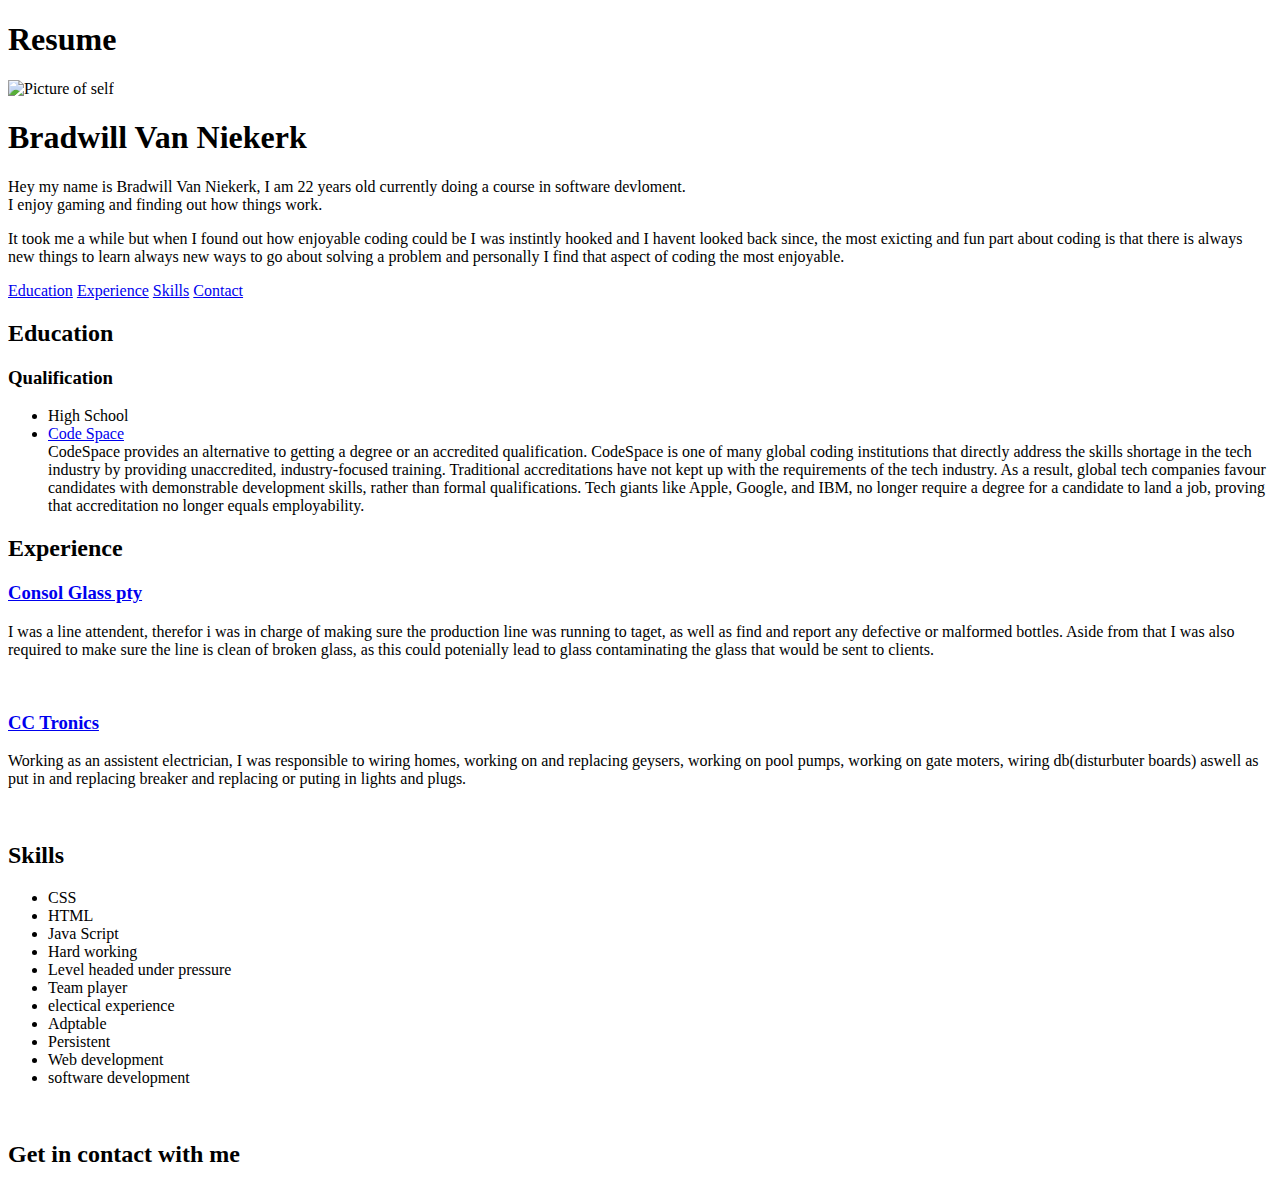
==== Resume.html @ d5ea6ebb "Resume content added" ====
<!DOCTYPE html>
<html lang="eng">

<head>
    <meta charset="UTF-8">
    <meta name="viewport" content="width=device-width, initial-scale=1.0">
    <link href="" rel="stylesheet">
    <link rel="icon" type="image/png" sizes="16x16" href="">
    <title>Bradwill Van Niekerk</title>

</head>

<body>
    <header>
        <h1>
            <bold>Resume</bold>
        </h1>
        <aside>
            <picture>
                <source srcset="" media="(max-width: 480px)">
                <source srcset="" media="(max-width: 767px)">
                <img src="" alt="Picture of self" class="Picture">
            </picture>
        </aside>
        <h1>Bradwill Van Niekerk</h1>
        <div id="intro">
            <p>Hey my name is Bradwill Van Niekerk, I am 22 years old currently doing a course in software
                devloment.<br>
                I enjoy gaming and finding out how things work.</p>
            <p>It took me a while but when I found out how enjoyable coding could be I was instintly hooked and I havent
                looked back since, the most exicting and fun part about coding is that there is always new things to
                learn always new ways to go about solving a problem and personally I find that aspect of coding the most
                enjoyable.</p>
        </div>
    </header>
    <section>
        <aside>
            <a href="#education">Education</a>
            <a href="#Experience">Experience</a>
            <a href="#Skills">Skills</a>
            <a href="#Contact">Contact</a>
        </aside>
        <artical>

            <h2 id="education">Education</h2>
            <h3>Qualification</h3>
            <ul>
                <li>High School</li>
                <li><a href="https://www.codespace.co.za/" target="_blank">Code Space</a></li>
                CodeSpace provides an alternative to getting a degree or an accredited qualification.

                CodeSpace is one of many global coding institutions that directly address the skills shortage in the
                tech industry by providing unaccredited, industry-focused training.

                Traditional accreditations have not kept up with the requirements of the tech industry. As a result,
                global tech companies favour candidates with demonstrable development skills, rather than formal
                qualifications. Tech giants like Apple, Google, and IBM, no longer require a degree for a candidate to
                land a job, proving that accreditation no longer equals employability.
            </ul>
            <h2 id="Experience">Experience</h2>
            <h3><a href=https://www.ardaghgroup.com/glass/africa/our-markets target="blank">Consol Glass pty</a></h3>

            <p>I was a line attendent, therefor i was in charge of making sure the production line was running to
                taget, as
                well as
                find and report any defective or malformed bottles.
                Aside from that I was also required to make sure the line is clean of broken glass, as this could
                potenially
                lead to
                glass contaminating the glass that would be sent to clients.</p><br>
            <h3><a href=https://vymaps.com/ZA/CC-Tronics-973807986158755 target="blank">CC Tronics</a></h3>

            <p> Working as an assistent electrician, I was responsible to wiring homes, working on and replacing
                geysers,
                working on
                pool pumps, working on gate moters, wiring db(disturbuter boards) aswell as put in and replacing
                breaker
                and
                replacing or puting in lights and plugs.</p><br>


            <h2 id="Skills">Skills</h2>
            <ul>
                <li>CSS</li>
                <li>HTML</li>
                <li>Java Script</li>
                <li>Hard working</li>
                <li>Level headed under pressure</li>
                <li>Team player</li>
                <li>electical experience</li>
                <li>Adptable</li>
                <li>Persistent</li>
                <li>Web development</li>
                <li>software development</li>
                
            </ul><br>
    </section>
    </artical>
    <footer>
        <h2 id="Contact">Get in contact with me</h2>

    </footer>
</body>

</html>
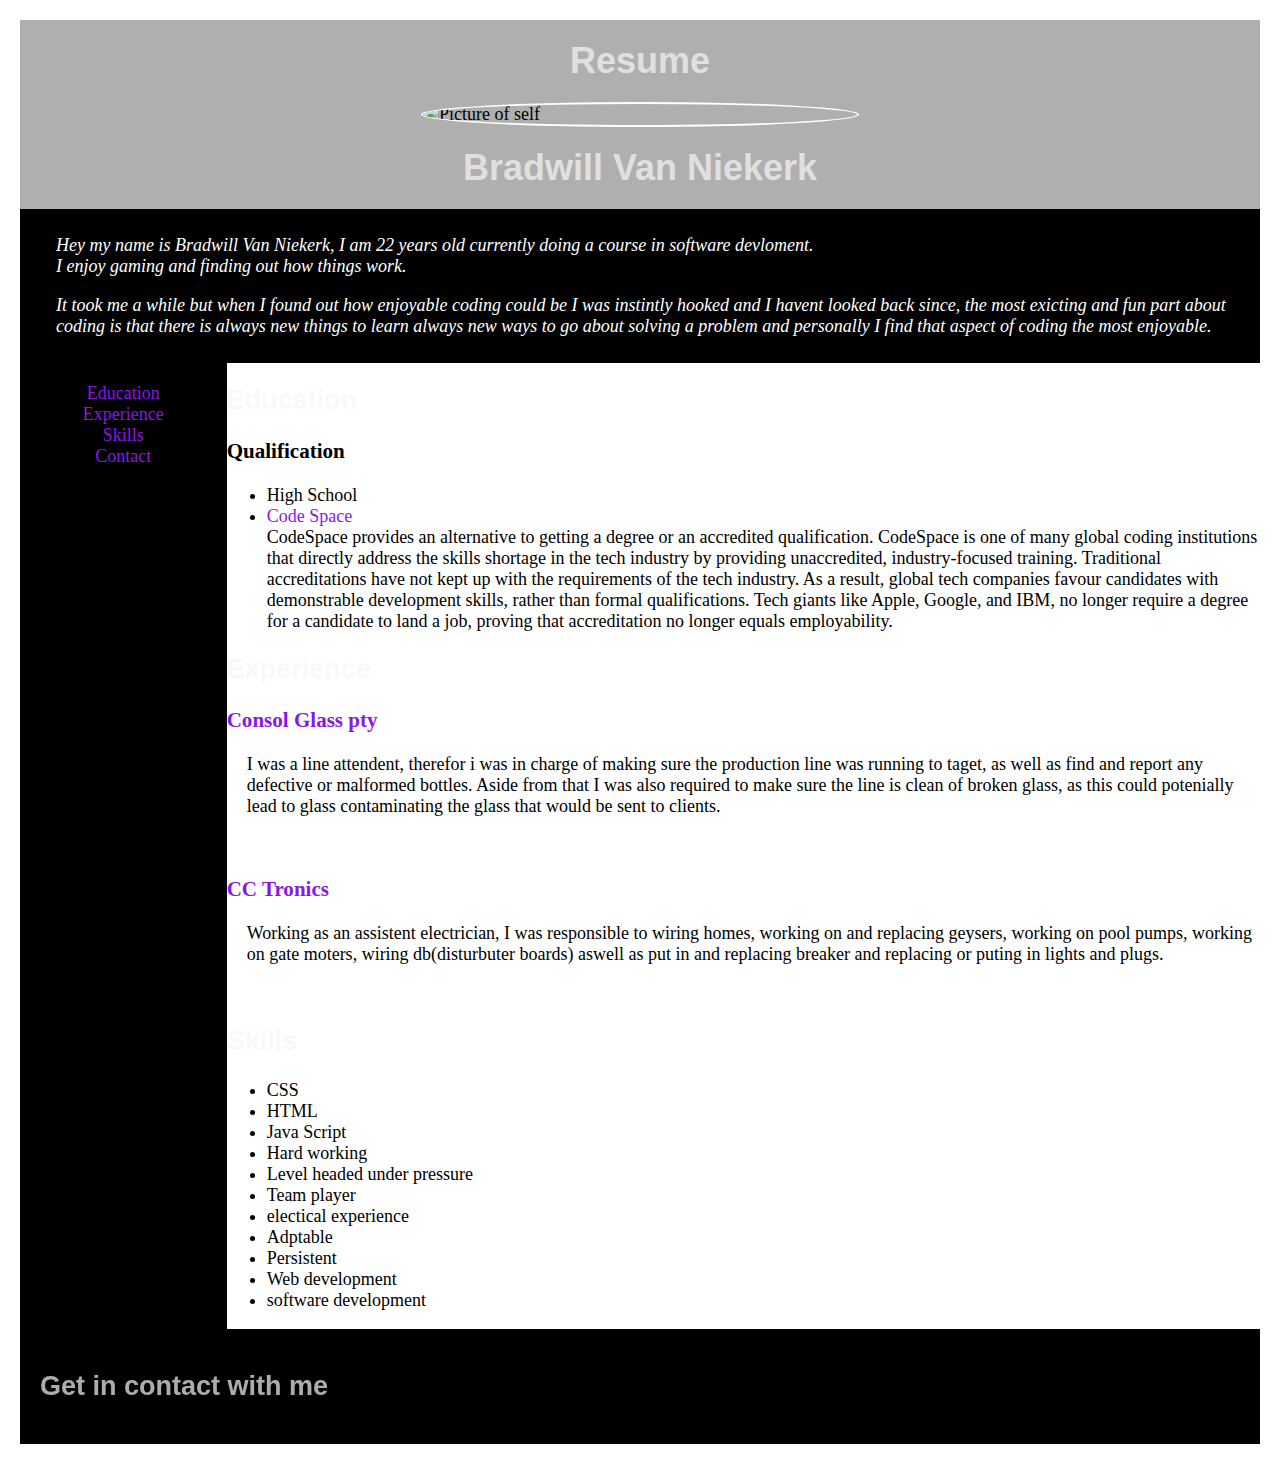
==== commit 6257de11: "Update to nav bar" ====
--- a/Resume.html
+++ b/Resume.html
@@ -4,8 +4,8 @@
 <head>
     <meta charset="UTF-8">
     <meta name="viewport" content="width=device-width, initial-scale=1.0">
-    <link href="" rel="stylesheet">
-    <link rel="icon" type="image/png" sizes="16x16" href="">
+    <link href="./CSS/Stylesheet.css" rel="stylesheet">
+    <link rel="icon" type="image/png" sizes="16x16" href="./Images/favicon_io (1)/favicon-16x16.png">
     <title>Bradwill Van Niekerk</title>
 
 </head>
@@ -15,13 +15,11 @@
         <h1>
             <bold>Resume</bold>
         </h1>
-        <aside>
-            <picture>
-                <source srcset="" media="(max-width: 480px)">
-                <source srcset="" media="(max-width: 767px)">
-                <img src="" alt="Picture of self" class="Picture">
-            </picture>
-        </aside>
+        <picture>
+            <source srcset="" media="(max-width: 480px)">
+            <source srcset="" media="(max-width: 767px)">
+            <img src="" alt="Picture of self" class="Picture">
+        </picture>
         <h1>Bradwill Van Niekerk</h1>
         <div id="intro">
             <p>Hey my name is Bradwill Van Niekerk, I am 22 years old currently doing a course in software
@@ -33,13 +31,23 @@
                 enjoyable.</p>
         </div>
     </header>
-    <section>
-        <aside>
-            <a href="#education">Education</a>
-            <a href="#Experience">Experience</a>
-            <a href="#Skills">Skills</a>
-            <a href="#Contact">Contact</a>
+    <section class="grid-container2">
+        <section-2>
+        <aside class="grid-container">
+            <div>
+                <a class=nav href="#education">Education</a>
+            </div>
+            <div>
+                <a class="nav" href="#Experience">Experience</a>
+            </div>
+            <div>
+                <a class="nav" href="#Skills">Skills</a>
+            </div>
+            <div>
+                <a class="nav" href="#Contact">Contact</a>
+            </div>
         </aside>
+    </section-2>
         <artical>
 
             <h2 id="education">Education</h2>
@@ -92,13 +100,19 @@
                 <li>Persistent</li>
                 <li>Web development</li>
                 <li>software development</li>
-                
-            </ul><br>
+
+            </ul>
+        </artical>
     </section>
-    </artical>
     <footer>
         <h2 id="Contact">Get in contact with me</h2>
+        <div class="flex-container">
+            <div>
+                <form action="https://formsubmit.co/bradwill.oostendorp7@gmail.com" method="post"></form>
 
+
+            </div>
+        </div>
     </footer>
 </body>
 
--- a/CSS/Stylesheet.css
+++ b/CSS/Stylesheet.css
@@ -0,0 +1,146 @@
+/*heading1 styling*/
+h1 {
+    text-align: center;
+    margin: 0px;
+    padding: 20px;
+}
+
+/*headind 1&2 styling*/
+h1,
+h2 {
+    opacity: 0.7;
+    color: whitesmoke;
+    background-color:;
+    font-family: sans-serif;
+}
+
+/*header background image*/
+header {
+    background: rgb(175, 175, 175) url("");
+    background-size: 100%;
+    background-position: center;
+}
+
+/*Picture in header styling*/
+.Picture {
+    height: 30%;
+    width: 35%;
+    display: block;
+    margin-left: auto;
+    margin-right: auto;
+    border: 2px solid white;
+    border-radius: 50%;
+    border-style: solid;
+    border-color: white;
+}
+
+#intro {
+    opacity: ;
+    background-color: black;
+    color: white;
+    padding: 0.5rem 1rem;
+    font-style: oblique;
+}
+
+aside{ text-align: center;
+background-color: black;
+/* color: white; */
+position: sticky; 
+top: 0px;
+}
+section-2{ position: sticky;
+background-color: black;}
+
+h3 {
+    text-align: left;
+}
+/* background image added for the body and font color,size and style set with a margin */
+body {
+    background-image: url("");
+    background-size: cover;
+    font-style: unset;
+    color:;
+    font-size: large;
+    margin: 20px;
+}
+
+
+/* all content padding */
+p {
+    padding-left: 20px;
+}
+
+/* Nav menu padding added */
+aside {
+    padding: 20px;
+}
+
+/* hyperlink color changed and formatted to change when hovered over */
+a {
+    color: rgb(137, 23, 231);
+    text-decoration: none
+}
+
+a:hover {
+    color: black;
+
+}
+img {
+    margin-left: auto;
+    margin-right: auto;
+    display: block;
+}
+
+/* Styles for mobile devices */
+@media (max-width: 480px) {
+        
+[class= "grid-container"]{ display: grid;
+    background-color: black;
+    grid-template-columns: 1fr 1fr 1fr 1fr;}
+
+    [class*=""] {
+        width: 75%;
+        height: 50px;
+    }
+
+    [class*=""] {
+        width: 75%;
+        height: auto;
+    }
+}
+
+/* Styles for tablets */
+@media (min-width: 481px) and (max-width: 768px) {
+    [class="grid-container2"] { display: grid;
+        grid-template-columns: 1fr 5fr;}
+    /* [class="grid-container"] {position: relative;
+        position: sticky;
+            top: 0px;
+        } */
+    [class*=""] {
+        width: 75%;
+        height: 60px;
+    }
+
+    [class*=""] {
+        width: 75%;
+        height: auto;
+    }
+}
+
+/* Styles for laptops and desktops */
+@media (min-width: 769px) {
+    [class="grid-container2"] { display: grid;
+        grid-template-columns: 1fr 5fr;}
+    [class*=""] {
+        width: 75%;
+        height: 80px;
+    }
+
+    [class*=""] {
+        width: 75%;
+        height: auto;
+    }
+}
+footer{ background-color: black;
+padding: 20px;}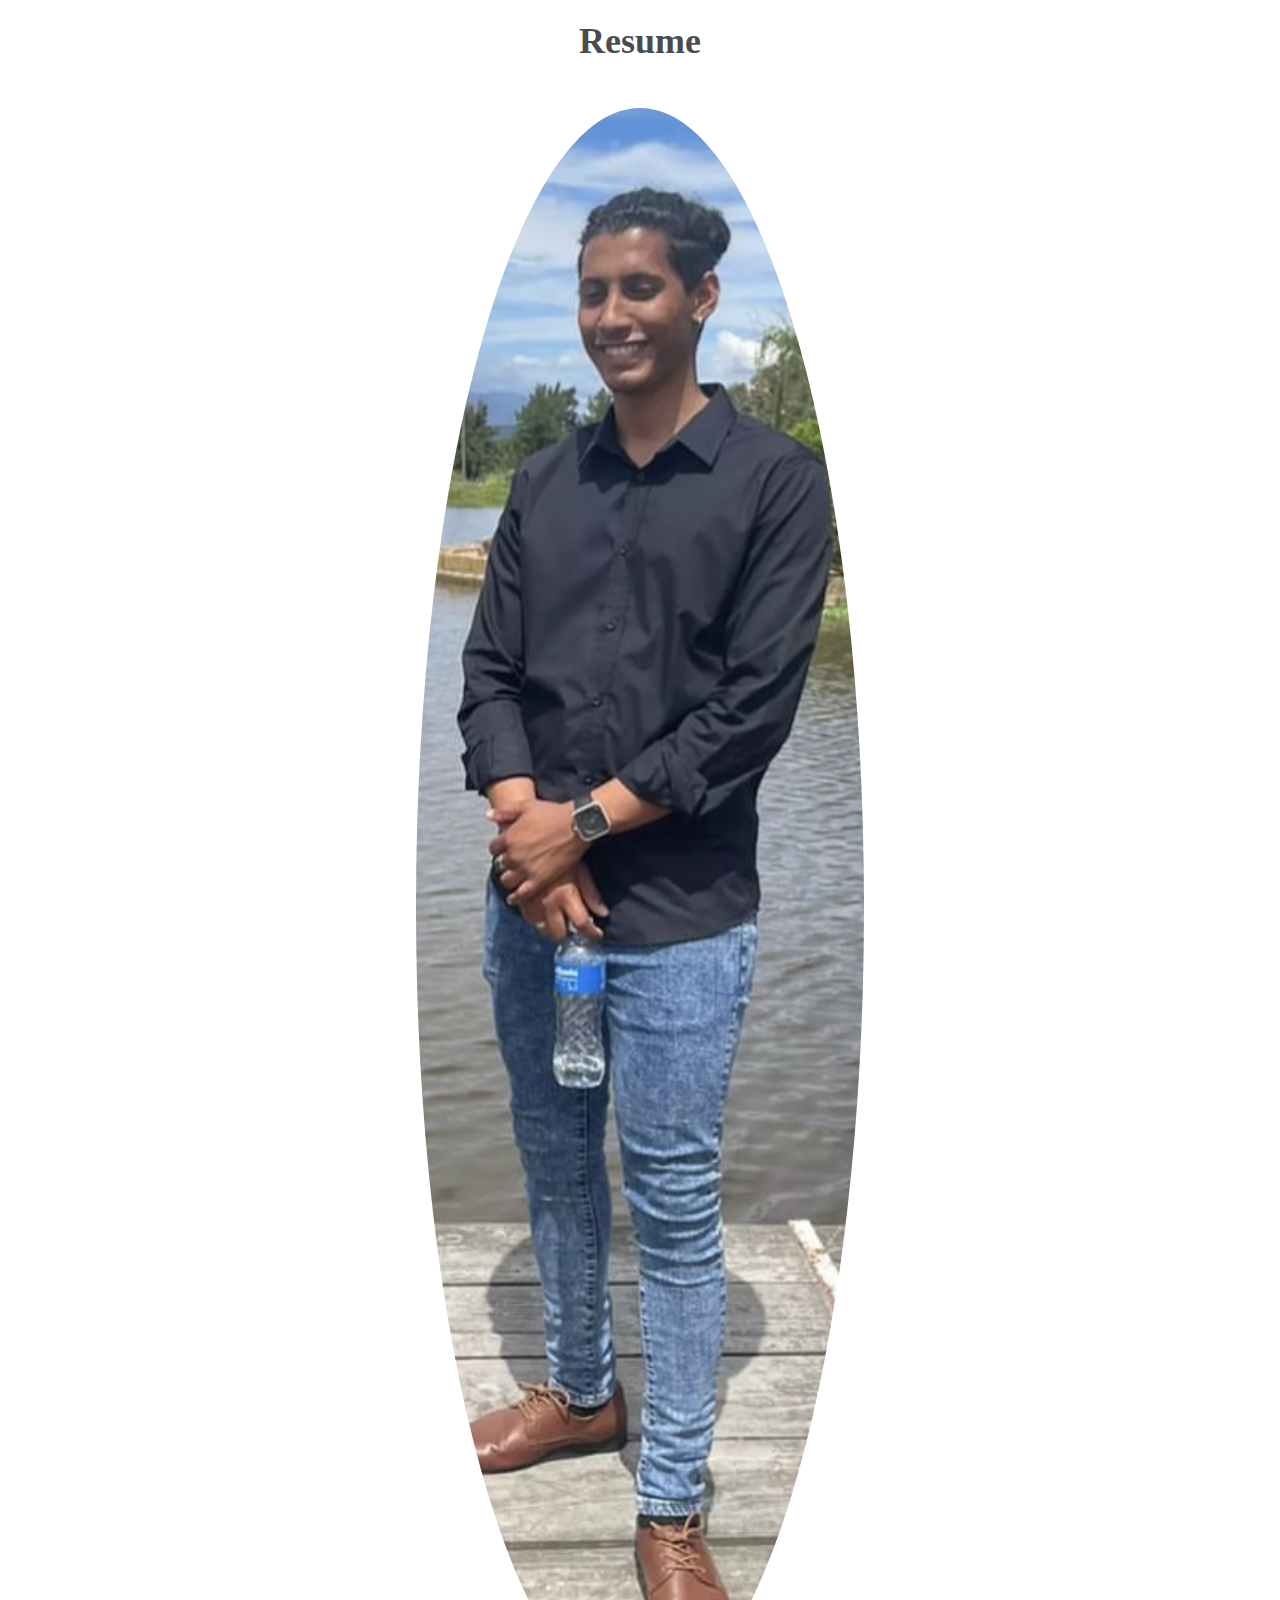
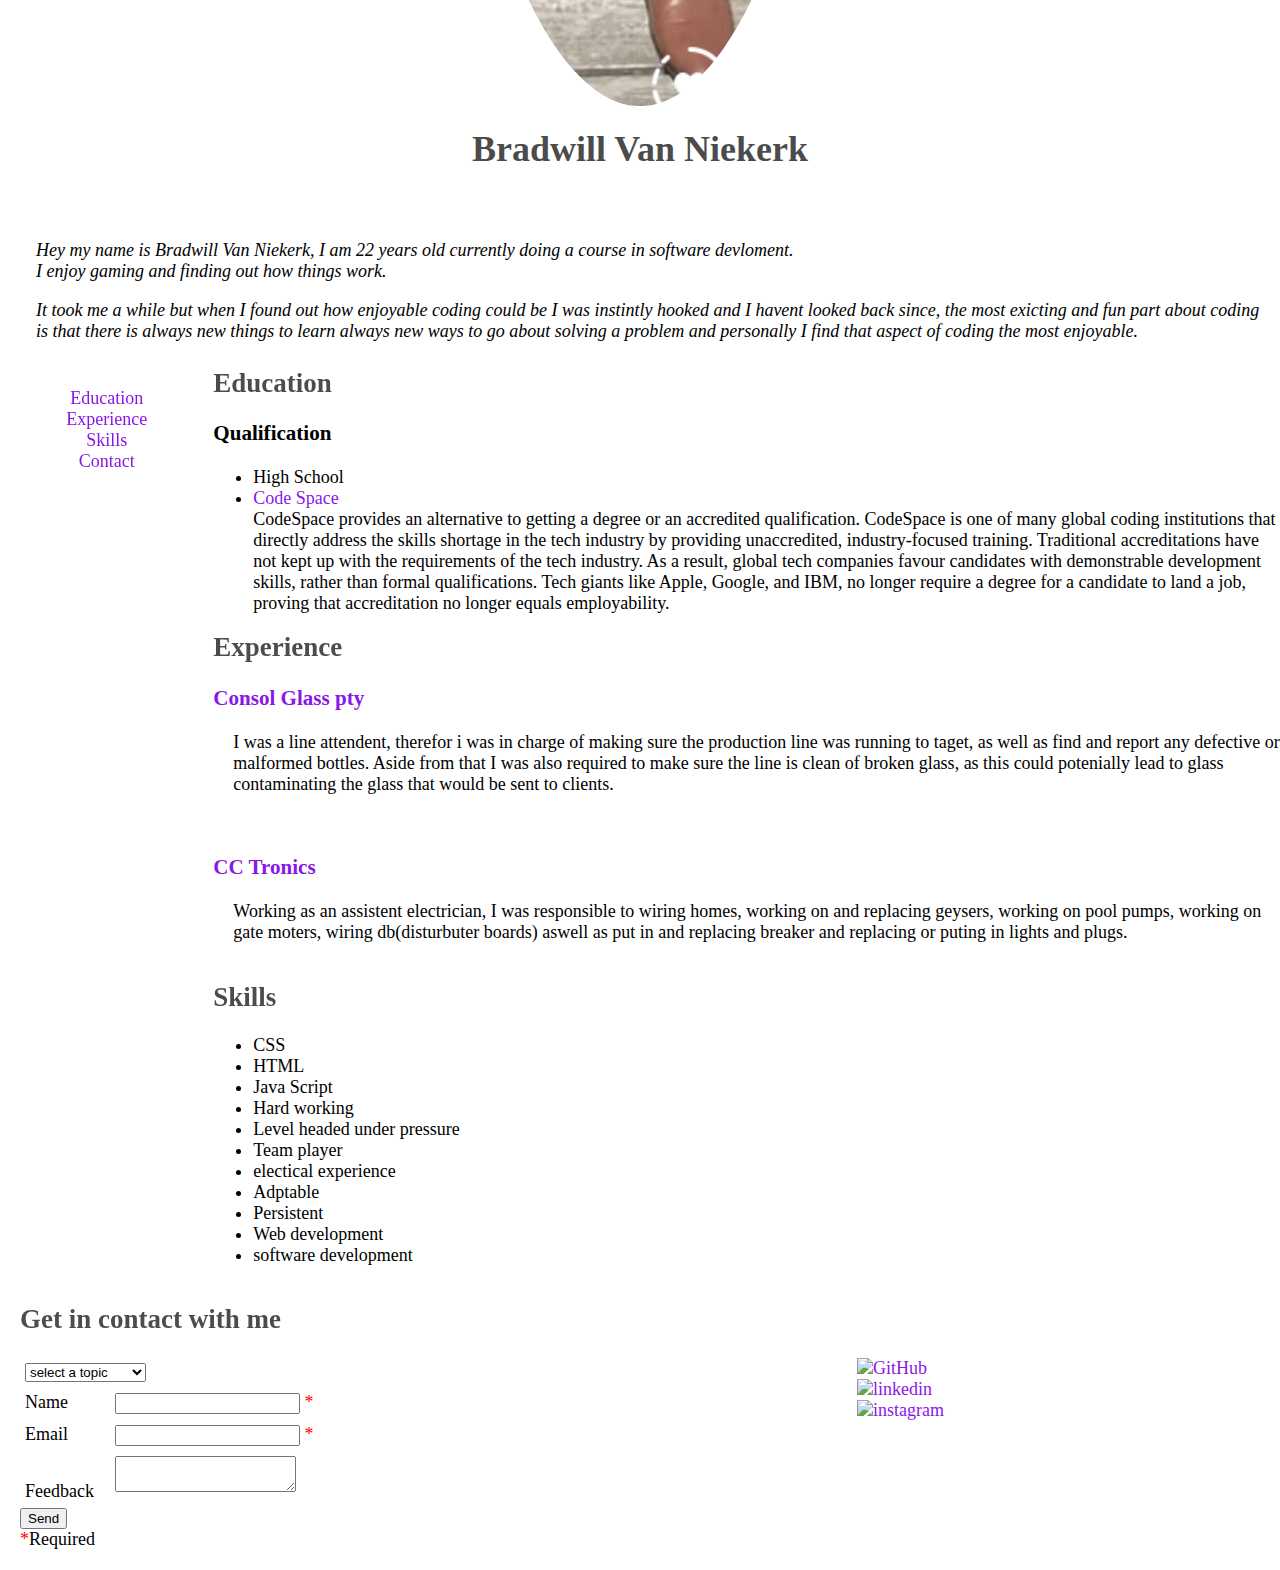
==== commit f97d1c26: "added new image linked it in html" ====
--- a/Resume.html
+++ b/Resume.html
@@ -10,15 +10,15 @@
 
 </head>
 
-<body>
-    <header>
+
+<header>
         <h1>
             <bold>Resume</bold>
         </h1>
         <picture>
-            <source srcset="" media="(max-width: 480px)">
-            <source srcset="" media="(max-width: 767px)">
-            <img src="" alt="Picture of self" class="Picture">
+            <source srcset="/Digital-resume/Images/Bradwillheadshot.png" media="(max-width: 480px)">
+            <source srcset="/Digital-resume/Images/Bradwill.png" media="(max-width: 767px)">
+            <img src="./Images/IMG_0084.PNG" alt="Picture of self" class="Picture">
         </picture>
         <h1>Bradwill Van Niekerk</h1>
         <div id="intro">
@@ -30,9 +30,10 @@
                 learn always new ways to go about solving a problem and personally I find that aspect of coding the most
                 enjoyable.</p>
         </div>
-    </header>
-    <section class="grid-container2">
-        <section-2>
+</header>
+<section class="grid-container2">
+    <section-2>
+
         <aside class="grid-container">
             <div>
                 <a class=nav href="#education">Education</a>
@@ -48,72 +49,96 @@
             </div>
         </aside>
     </section-2>
-        <artical>
+    <artical>
 
-            <h2 id="education">Education</h2>
-            <h3>Qualification</h3>
-            <ul>
-                <li>High School</li>
-                <li><a href="https://www.codespace.co.za/" target="_blank">Code Space</a></li>
-                CodeSpace provides an alternative to getting a degree or an accredited qualification.
+        <h2 id="education">Education</h2>
+        <h3>Qualification</h3>
+        <ul>
+            <li>High School</li>
+            <li><a href="https://www.codespace.co.za/" target="_blank">Code Space</a></li>
+            CodeSpace provides an alternative to getting a degree or an accredited qualification.
 
-                CodeSpace is one of many global coding institutions that directly address the skills shortage in the
-                tech industry by providing unaccredited, industry-focused training.
+            CodeSpace is one of many global coding institutions that directly address the skills shortage in the
+            tech industry by providing unaccredited, industry-focused training.
 
-                Traditional accreditations have not kept up with the requirements of the tech industry. As a result,
-                global tech companies favour candidates with demonstrable development skills, rather than formal
-                qualifications. Tech giants like Apple, Google, and IBM, no longer require a degree for a candidate to
-                land a job, proving that accreditation no longer equals employability.
-            </ul>
-            <h2 id="Experience">Experience</h2>
-            <h3><a href=https://www.ardaghgroup.com/glass/africa/our-markets target="blank">Consol Glass pty</a></h3>
+            Traditional accreditations have not kept up with the requirements of the tech industry. As a result,
+            global tech companies favour candidates with demonstrable development skills, rather than formal
+            qualifications. Tech giants like Apple, Google, and IBM, no longer require a degree for a candidate to
+            land a job, proving that accreditation no longer equals employability.
+        </ul>
+        <h2 id="Experience">Experience</h2>
+        <h3><a href=https://www.ardaghgroup.com/glass/africa/our-markets target="blank">Consol Glass pty</a></h3>
 
-            <p>I was a line attendent, therefor i was in charge of making sure the production line was running to
-                taget, as
-                well as
-                find and report any defective or malformed bottles.
-                Aside from that I was also required to make sure the line is clean of broken glass, as this could
-                potenially
-                lead to
-                glass contaminating the glass that would be sent to clients.</p><br>
-            <h3><a href=https://vymaps.com/ZA/CC-Tronics-973807986158755 target="blank">CC Tronics</a></h3>
+        <p>I was a line attendent, therefor i was in charge of making sure the production line was running to
+            taget, as
+            well as
+            find and report any defective or malformed bottles.
+            Aside from that I was also required to make sure the line is clean of broken glass, as this could
+            potenially
+            lead to
+            glass contaminating the glass that would be sent to clients.</p><br>
+        <h3><a href=https://vymaps.com/ZA/CC-Tronics-973807986158755 target="blank">CC Tronics</a></h3>
 
-            <p> Working as an assistent electrician, I was responsible to wiring homes, working on and replacing
-                geysers,
-                working on
-                pool pumps, working on gate moters, wiring db(disturbuter boards) aswell as put in and replacing
-                breaker
-                and
-                replacing or puting in lights and plugs.</p><br>
+        <p> Working as an assistent electrician, I was responsible to wiring homes, working on and replacing
+            geysers,
+            working on
+            pool pumps, working on gate moters, wiring db(disturbuter boards) aswell as put in and replacing
+            breaker
+            and
+            replacing or puting in lights and plugs.</p><br>
 
 
-            <h2 id="Skills">Skills</h2>
-            <ul>
-                <li>CSS</li>
-                <li>HTML</li>
-                <li>Java Script</li>
-                <li>Hard working</li>
-                <li>Level headed under pressure</li>
-                <li>Team player</li>
-                <li>electical experience</li>
-                <li>Adptable</li>
-                <li>Persistent</li>
-                <li>Web development</li>
-                <li>software development</li>
+        <h2 id="Skills">Skills</h2>
+        <ul>
+            <li>CSS</li>
+            <li>HTML</li>
+            <li>Java Script</li>
+            <li>Hard working</li>
+            <li>Level headed under pressure</li>
+            <li>Team player</li>
+            <li>electical experience</li>
+            <li>Adptable</li>
+            <li>Persistent</li>
+            <li>Web development</li>
+            <li>software development</li>
 
-            </ul>
-        </artical>
-    </section>
-    <footer>
-        <h2 id="Contact">Get in contact with me</h2>
-        <div class="flex-container">
-            <div>
-                <form action="https://formsubmit.co/bradwill.oostendorp7@gmail.com" method="post"></form>
+        </ul>
+    </artical>
+</section>
 
-
-            </div>
+<footer>
+    <h2 id="Contact">Get in contact with me</h2>
+    <div class="flex-container">
+        <div>
+            <form action="https://formsubmit.co/bradwill.oostendorp7@gmail.com" method="post">
+                
+            <select name="_subject"  required>
+                <option value="" >select a topic</option>
+                <option value="Recruiter" name="_subject">Recruiter</option>
+                <option value="Co-operate" name="_subject">Work together</option>
+                <option value="Thoughts" name="_subject">Thoughts on site</option>
+            </select> <br>
+            <label for="name">Name</label>
+            <input type="text" name="name" required><span>*</span><br>
+            <label for="email">Email</label>
+            <input type="email" name="email" required><span>*</span><br>
+            <label for="thoughts">Feedback</label>
+            <textarea name="thoughts" optional></textarea><br>
+            <button type="submit" name="_next" value="http://127.0.0.1:5500/Digital-resume/Resume.html">Send</button><br>
+            <span>*</span>Required
+            </form>
+            
         </div>
-    </footer>
+        <div>
+            <a href="https://github.com/Bradwill-Van-Niekerk/Resume" target="blank" class="github"><img
+                src="/Digital-resume/Images/github-mark-white.png" alt="GitHub" class="icon"></a>
+        <a href="https://www.linkedin.com/in/bradwill-van-niekerk-a02211280/" target="blank"><img
+                src="/Digital-resume/Images/linkedin-logo-png-1826.png" class="icon "alt="linkedin"></a>
+        <a href="https://www.instagram.com/a5h3r_5ky3/" target="_blank"><img src="/Digital-resume/Images/512x512-logo-27159.png"
+                class="icon" alt="instagram"></a>
+        </div>
+    </div>
+</footer>
 </body>
 
 </html>--- a/CSS/Stylesheet.css
+++ b/CSS/Stylesheet.css
@@ -1,7 +1,7 @@
 /*heading1 styling*/
 h1 {
     text-align: center;
-    margin: 0px;
+    color: white margin: 0px;
     padding: 20px;
 }
 
@@ -9,15 +9,16 @@
 h1,
 h2 {
     opacity: 0.7;
-    color: whitesmoke;
-    background-color:;
-    font-family: sans-serif;
+    color: black;
+    /* font-family: 'Rubik Dirt', cursive; */
+    font-family: 'Monoton', cursive;
+    margin-top: 0px;
 }
 
 /*header background image*/
 header {
-    background: rgb(175, 175, 175) url("");
-    background-size: 100%;
+    background-image: url("/Digital-resume/Images/pexels-alena-yanovich-14569570.jpg");
+    background-size: cover;
     background-position: center;
 }
 
@@ -35,34 +36,40 @@
 }
 
 #intro {
-    opacity: ;
-    background-color: black;
-    color: white;
+    color: black;
     padding: 0.5rem 1rem;
     font-style: oblique;
 }
 
-aside{ text-align: center;
-background-color: black;
-/* color: white; */
-position: sticky; 
-top: 0px;
+aside {
+    text-align: center;
+    /* color: white; */
+    position: sticky;
+    top: 0px;
 }
-section-2{ position: sticky;
-background-color: black;}
+
+section-2 {
+    position: sticky;
+    /* background-image: url("/Digital-resume/Images/pexels-emmanuel-codden-168845.jpg"); */
+    /* background-size: cover;
+background-position: center; */
+}
 
 h3 {
     text-align: left;
 }
+
 /* background image added for the body and font color,size and style set with a margin */
 body {
-    background-image: url("");
-    background-size: cover;
+    background-image: url("/Digital-resume/Images/pexels-karolina-grabowska-4041203.jpg");
+
+    background-position: center;
     font-style: unset;
-    color:;
+    color: ;
     font-size: large;
-    margin: 20px;
+    margin: 0px;
 }
+
 
 
 /* all content padding */
@@ -85,62 +92,79 @@
     color: black;
 
 }
+
 img {
     margin-left: auto;
     margin-right: auto;
     display: block;
 }
+/* .flex-container for footer holds form and links to socials */
+.flex-container {
+    display: flex;
+    flex-wrap: nowrap;
+}
 
+.flex-container>div {
+    width: 65%;
+}
+/* form formatting  */
+label, input, select, textarea{
+    margin: 5px;
+    display: inline-block;
+    clear: left;
+    text-align: left;}
+label{ width: 75px;}
+
+span{ color: red;}
 /* Styles for mobile devices */
 @media (max-width: 480px) {
-        
-[class= "grid-container"]{ display: grid;
-    background-color: black;
-    grid-template-columns: 1fr 1fr 1fr 1fr;}
 
-    [class*=""] {
-        width: 75%;
-        height: 50px;
+    [class="grid-container"] {
+        display: grid;
+        background-color: black;
+        grid-template-columns: 1fr 1fr 1fr 1fr;
     }
 
-    [class*=""] {
-        width: 75%;
-        height: auto;
+    [class*="icon"] {
+        width: 30%;
+  
     }
 }
 
 /* Styles for tablets */
 @media (min-width: 481px) and (max-width: 768px) {
-    [class="grid-container2"] { display: grid;
-        grid-template-columns: 1fr 5fr;}
+    [class="grid-container2"] {
+        display: grid;
+        grid-template-columns: 1fr 10fr;
+    }
+
     /* [class="grid-container"] {position: relative;
         position: sticky;
             top: 0px;
         } */
-    [class*=""] {
-        width: 75%;
-        height: 60px;
-    }
+    [class*="icon"] {
+        width: 30%;
 
-    [class*=""] {
-        width: 75%;
-        height: auto;
     }
 }
 
 /* Styles for laptops and desktops */
 @media (min-width: 769px) {
-    [class="grid-container2"] { display: grid;
-        grid-template-columns: 1fr 5fr;}
-    [class*=""] {
-        width: 75%;
-        height: 80px;
+    [class="grid-container2"] {
+        display: grid;
+        grid-template-columns: 1fr 5fr;
     }
 
-    [class*=""] {
-        width: 75%;
-        height: auto;
+    [class*="icon"] {
+        width: 30%;
+
     }
 }
-footer{ background-color: black;
-padding: 20px;}+/* background image for footer */
+footer {
+    background-image: url("/Digital-resume/Images/pexels-alena-yanovich-14569570.jpg");
+    background-size: cover;
+    background-position: center;
+    padding: 20px;
+    margin: 0px;
+}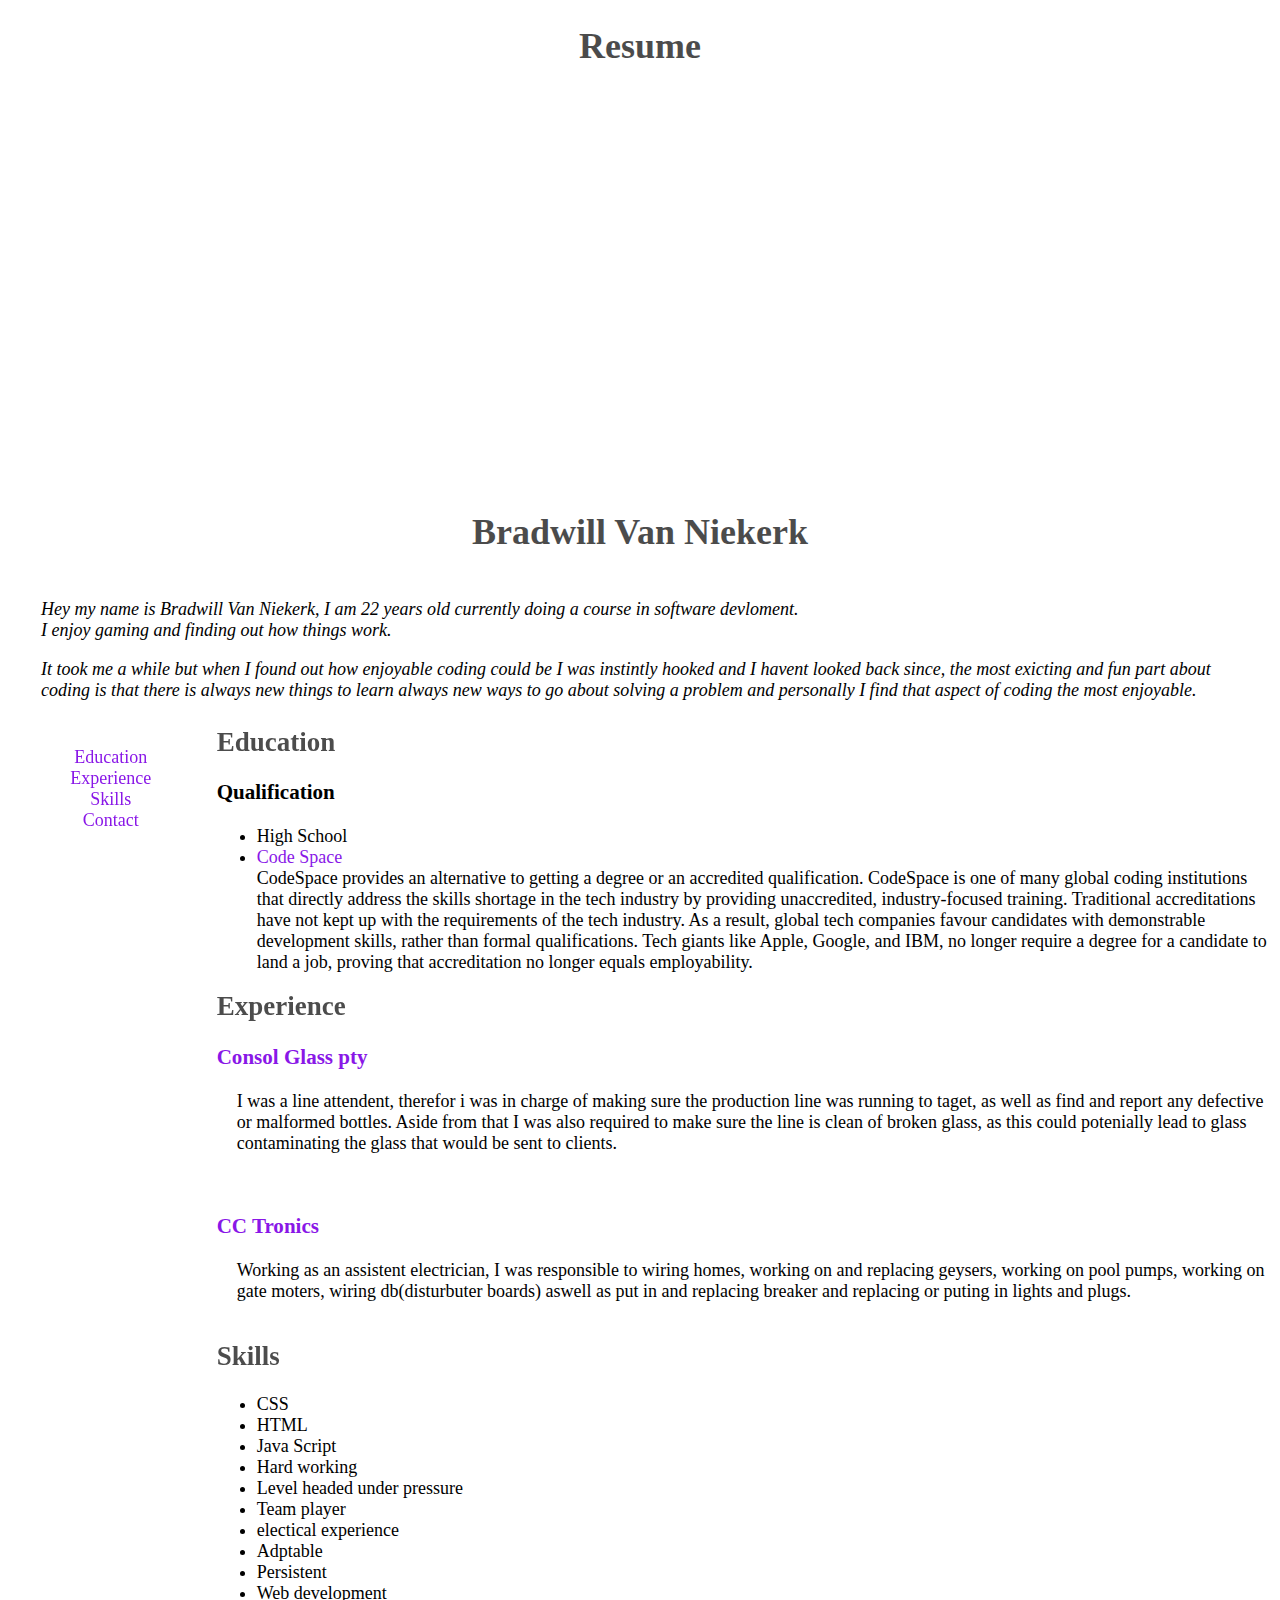
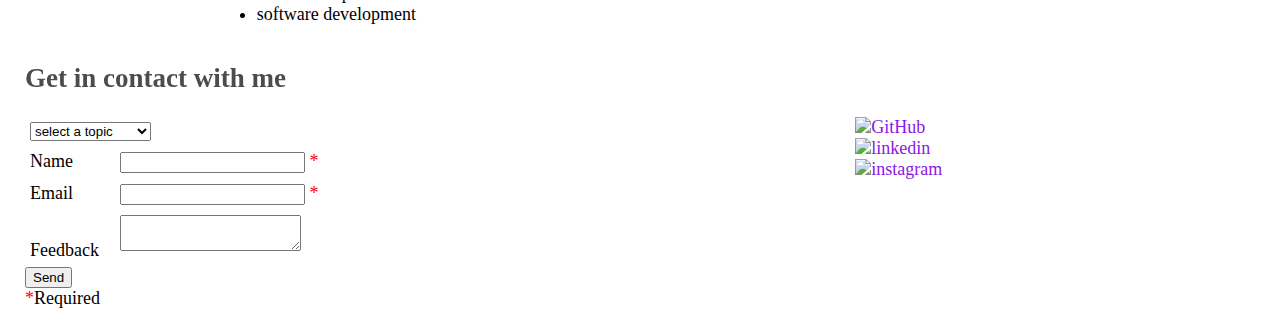
==== commit 5acda9c0: "update" ====
--- a/Resume.html
+++ b/Resume.html
@@ -16,9 +16,9 @@
             <bold>Resume</bold>
         </h1>
         <picture>
-            <source srcset="/Digital-resume/Images/Bradwillheadshot.png" media="(max-width: 480px)">
-            <source srcset="/Digital-resume/Images/Bradwill.png" media="(max-width: 767px)">
-            <img src="./Images/IMG_0084.PNG" alt="Picture of self" class="Picture">
+            <source srcset="https://i.postimg.cc/pX6crnYw/Bradwillheadshot.png" media="(max-width: 480px)">
+            <source srcset="https://i.postimg.cc/rwRnrFfK/Bradwill.png" media="(max-width: 767px)">
+            <img src="https://i.postimg.cc/HLGS4DN3/IMG-0084.png" alt="Picture of self" class="Picture">
         </picture>
         <h1>Bradwill Van Niekerk</h1>
         <div id="intro">
--- a/CSS/Stylesheet.css
+++ b/CSS/Stylesheet.css
@@ -1,7 +1,7 @@
 /*heading1 styling*/
 h1 {
     text-align: center;
-    color: white margin: 0px;
+    color: white; margin: 0px;
     padding: 20px;
 }
 
@@ -17,7 +17,7 @@
 
 /*header background image*/
 header {
-    background-image: url("/Digital-resume/Images/pexels-alena-yanovich-14569570.jpg");
+    background-image: url("https://i.postimg.cc/90HyRCNH/wallpaperflare-com-wallpaper-1.jpg");
     background-size: cover;
     background-position: center;
 }
@@ -47,7 +47,7 @@
     position: sticky;
     top: 0px;
 }
-
+/* Code it get the nav bar to be sticky */
 section-2 {
     position: sticky;
     /* background-image: url("/Digital-resume/Images/pexels-emmanuel-codden-168845.jpg"); */
@@ -61,13 +61,12 @@
 
 /* background image added for the body and font color,size and style set with a margin */
 body {
-    background-image: url("/Digital-resume/Images/pexels-karolina-grabowska-4041203.jpg");
+    background-image: url("https://i.postimg.cc/90HyRCNH/wallpaperflare-com-wallpaper-1.jpg");
 
     background-position: center;
     font-style: unset;
-    color: ;
     font-size: large;
-    margin: 0px;
+    margin: 5px;
 }
 
 
@@ -92,7 +91,7 @@
     color: black;
 
 }
-
+/* Images for in contact section positioning  */
 img {
     margin-left: auto;
     margin-right: auto;
@@ -159,10 +158,11 @@
         width: 30%;
 
     }
+    [class="Picture"]{height: 400px; width: auto;}
 }
 /* background image for footer */
 footer {
-    background-image: url("/Digital-resume/Images/pexels-alena-yanovich-14569570.jpg");
+    background-image: url("https://i.postimg.cc/90HyRCNH/wallpaperflare-com-wallpaper-1.jpg");
     background-size: cover;
     background-position: center;
     padding: 20px;
